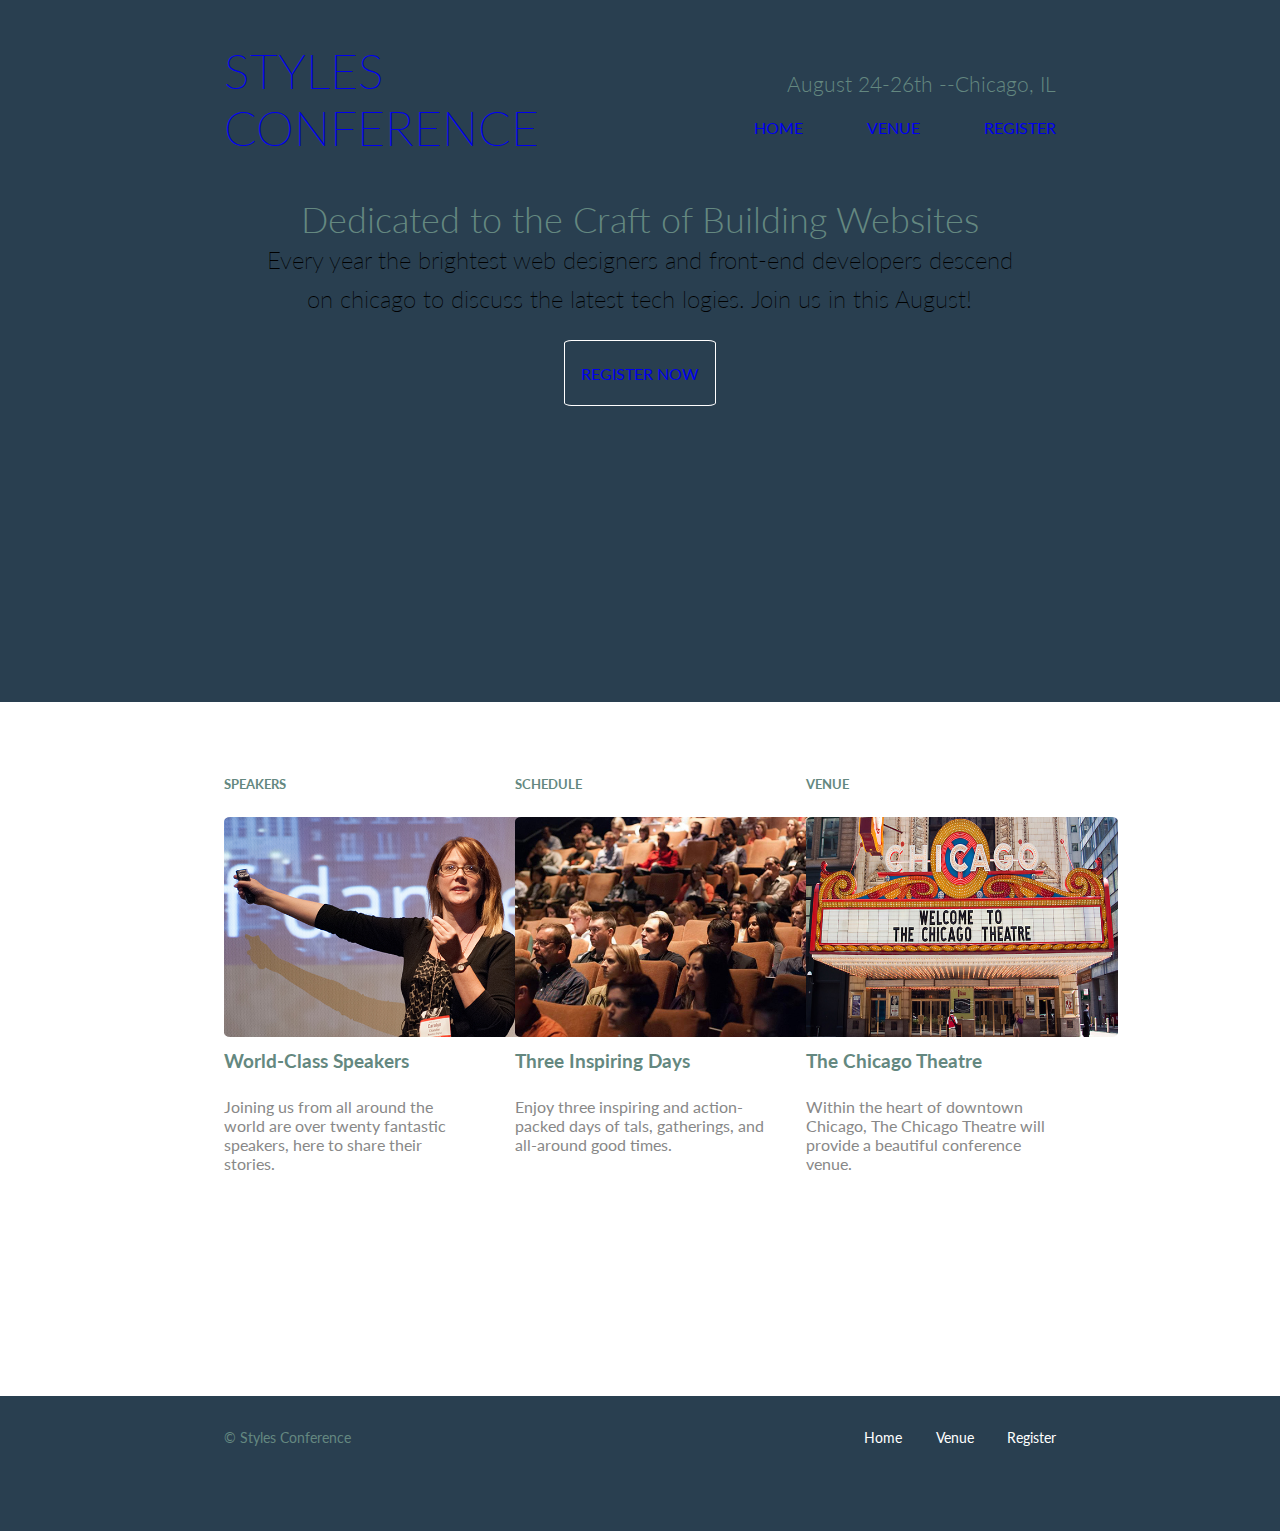
==== home.html @ 8dbaf49f "added venue.html venuestylesheet.css" ====
<!DOCTYPE html>
<html lang="en">
<head>
    <meta charset="UTF-8">
    <meta name="viewport" content="width=device-width, initial-scale=1.0">
    <link rel="stylesheet" href="./assets/stylesheet/homeStylesheet.css">
    <link rel="stylesheet" href="./assets/stylesheet/reset.css">
    <link href="https://fonts.googleapis.com/css2?family=Lato:wght@100;300;400;700;900&display=swap" rel="stylesheet">
    <title>Document</title>
</head>
<body>
  
  <header class="head">
    <div class="container">
      <div class="container-1">
          <h1 class="header"><a href="http://">STYLES CONFERENCE</a></h1>
          <nav class="navigation">
            <h3 class="date colora">August 24-26th --Chicago, IL</h3>
            <ul class="nav-list">
              <li class="nav-list-item"><a class="nav-hover" href="http://">HOME</a></li>
              <li class="nav-list-item"><a class="nav-hover"  href="http://">VENUE</a></li>
              <li class="nav-list-item"><a class="nav-hover"  href="http://">REGISTER</a></li>
            </ul>
          </nav>
      </div>
      <div class="container-2">
        <h2 class="header2 colora">Dedicated to the Craft of Building Websites</h2>
        <p class="paragraph">Every year the brightest web designers and front-end developers descend on chicago to discuss the latest tech logies. Join us in this August!</p>
        <a class="register" href="http://">REGISTER NOW</a>
      </div>
    </div>
  </header>

  <main class="body">
    <div class="main">
      <div class="homeDiv">
        <h5 class="firstHeading mBottom">SPEAKERS</h5>
        <img src="./assets/images/speakers.jpg" alt="A_female_speaker" class="homeImg">
        <h3 class="secondHeading mBottom">World-Class Speakers</h3>
        <p class="pgraph">Joining us from all around the world are over twenty fantastic speakers, here to share their stories.</p>
      </div>
      <div class="homeDiv">
        <h5 class="firstHeading mBottom">SCHEDULE</h5>
        <img src="./assets/images/schedule.jpg" alt="Participants_in_lecture_theatre" class="homeImg">
        <h3 class="secondHeading mBottom">Three Inspiring Days</h3>
        <p class="pgraph">Enjoy three inspiring and action-packed days of tals, gatherings, and all-around good times.</p>
      </div>
      <div class="homeDiv">
        <h5 class="firstHeading mBottom">VENUE</h5>
        <img src="./assets/images/venue.jpg" alt="The_Chicago_Theatre" class="homeImg">
        <h3 class="secondHeading mBottom">The Chicago Theatre</h3>
        <p class="pgraph">Within the heart of downtown Chicago, The Chicago Theatre will provide a beautiful conference venue.</p>
      </div>
    </div>
  </main>

  <footer class="footer">
    <div class="homeFooter">
      <div class="footerDiv">
        <p class="parag">© Styles Conference</p>
      </div>
      <div class="footerDiv">
        <nav class="homeNav">
          <ul class="homeUl">
            <li class="homeLi"><a href="" class="homeLink">Home</a></li>
            <li class="homeLi"><a href="" class="homeLink">Venue</a></li>
            <li class="homeLi"><a href="" class="homeLink">Register</a></li>
          </ul>
        </nav>
      </div>
    </div>
  </footer>

    
</body>
</html>
---- assets/stylesheet/homeStylesheet.css ----
.head {
    width: 100%;
    height:78vh;
    background-color: #293F50;
}
.container {
    width: 65%;
    display: flex;
    flex-direction: column;
    margin: 0 auto;
}
.container-1 {
    margin:5% 0;
    display: flex ;
    flex-direction: row;
    justify-content: space-between;
}
.header {
    width: 20%;
    font-weight:200 ;
    font-size: 3em;
   
}
.colora {
    color:#648880;
    font-weight:300 ;
}
.date {
    font-size: 1.3em;
    display: flex;
    justify-content: flex-end;
    margin-top: 8%;
}
.nav-list {
    display: flex;
    margin:6% 0 0 0;   
}
.nav-list-item {
    margin-left:4em;
    font-size: 1em;
    
}
.nav-hover:hover {
    color:#648880;
}

.container-2 {
    display: flex;
    flex-direction: column;
    width: 90%;
    margin: 0 auto;
}
.header2 {
    text-align: center;
    font-weight: 300;
    font-size: 2.25em;
}
.paragraph {
    text-align: center;
    font-size: 1.5em;
    font-weight: 200;
    line-height: 1.6;
}
.register {
    width: 20%;
    align-self: center;
    margin-top: 3%;
    padding: 1.4rem 0;
    border: 1px solid white;
    text-align: center;
    border-radius: 5%;
}
.register:hover {
    background-color: white;
    color:#648880;
}




.main {
    display: flex;
    width: 65%;
    margin: 0 auto;
    justify-content: space-between;
    align-content: center;
    margin-top: 5%;
    height: 70vh;
}
.mBottom {
    margin-bottom: 10%;
}
.homeDiv {
    flex-basis: 30%;
    width: 30%;
}
.homeImg {
    border-radius: 2%;
    height: 35%;
}
.firstHeading,
.secondHeading {
    color: #648880;
    margin-top: 4%;
}
.homeFooter {
    color: white;
    display: flex;
}
.footerDiv {
    flex: 1;
    margin: 4% 0 0 0;
}
.homeUl {
    display: flex;
    justify-content: flex-end;
}
.homeLink {
    color: white;
    text-decoration: none;
}
.homeLi {
    list-style-type: none;
    display: flex 1;
    margin-left:8%;
    font-size: 0.9em;
}
.homeFooter {
    width: 65%;
    display: flex;
    margin: 0 auto;
}
.footer {
    background-color: #293F50;
    width: 100%;
    height: 15vh;
}
.homeLink:hover {
    color:  #648880;
}
.parag {
    color:  #648880;
    font-size: 0.9em;
}
.pgraph {
    color:#888888;
}
.margin-bottom {
    margin-top: 2%;
}
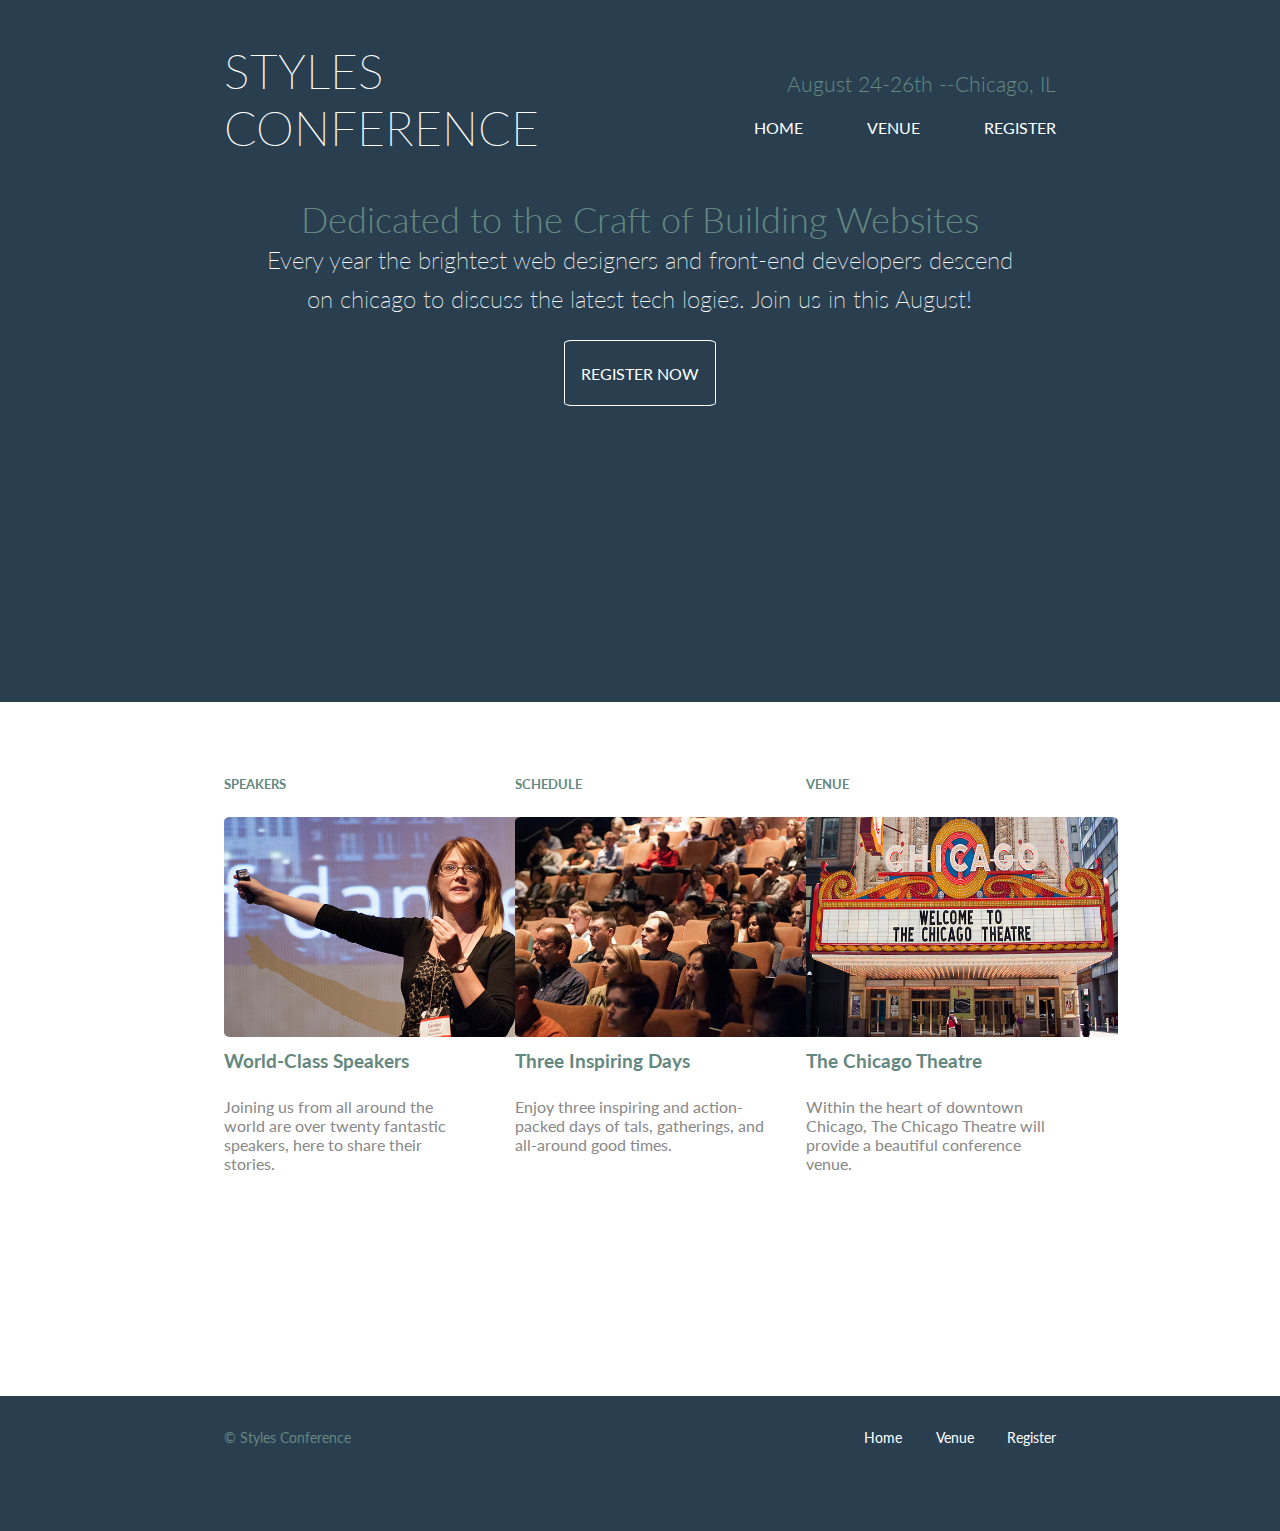
==== commit 1e74a4ac: "linking my navigations" ====
--- a/home.html
+++ b/home.html
@@ -13,12 +13,12 @@
   <header class="head">
     <div class="container">
       <div class="container-1">
-          <h1 class="header"><a href="http://">STYLES CONFERENCE</a></h1>
+          <h1 class="header"><a href="./home.html">STYLES CONFERENCE</a></h1>
           <nav class="navigation">
             <h3 class="date colora">August 24-26th --Chicago, IL</h3>
             <ul class="nav-list">
-              <li class="nav-list-item"><a class="nav-hover" href="http://">HOME</a></li>
-              <li class="nav-list-item"><a class="nav-hover"  href="http://">VENUE</a></li>
+              <li class="nav-list-item"><a class="nav-hover" href="./home.html">HOME</a></li>
+              <li class="nav-list-item"><a class="nav-hover"  href="./venue.html">VENUE</a></li>
               <li class="nav-list-item"><a class="nav-hover"  href="http://">REGISTER</a></li>
             </ul>
           </nav>
@@ -62,8 +62,8 @@
       <div class="footerDiv">
         <nav class="homeNav">
           <ul class="homeUl">
-            <li class="homeLi"><a href="" class="homeLink">Home</a></li>
-            <li class="homeLi"><a href="" class="homeLink">Venue</a></li>
+            <li class="homeLi"><a href="./home.html" class="homeLink">Home</a></li>
+            <li class="homeLi"><a href="./venue.html" class="homeLink">Venue</a></li>
             <li class="homeLi"><a href="" class="homeLink">Register</a></li>
           </ul>
         </nav>
--- a/assets/stylesheet/homeStylesheet.css
+++ b/assets/stylesheet/homeStylesheet.css
@@ -1,3 +1,6 @@
+body {
+    color: white;
+}
 .head {
     width: 100%;
     height:78vh;
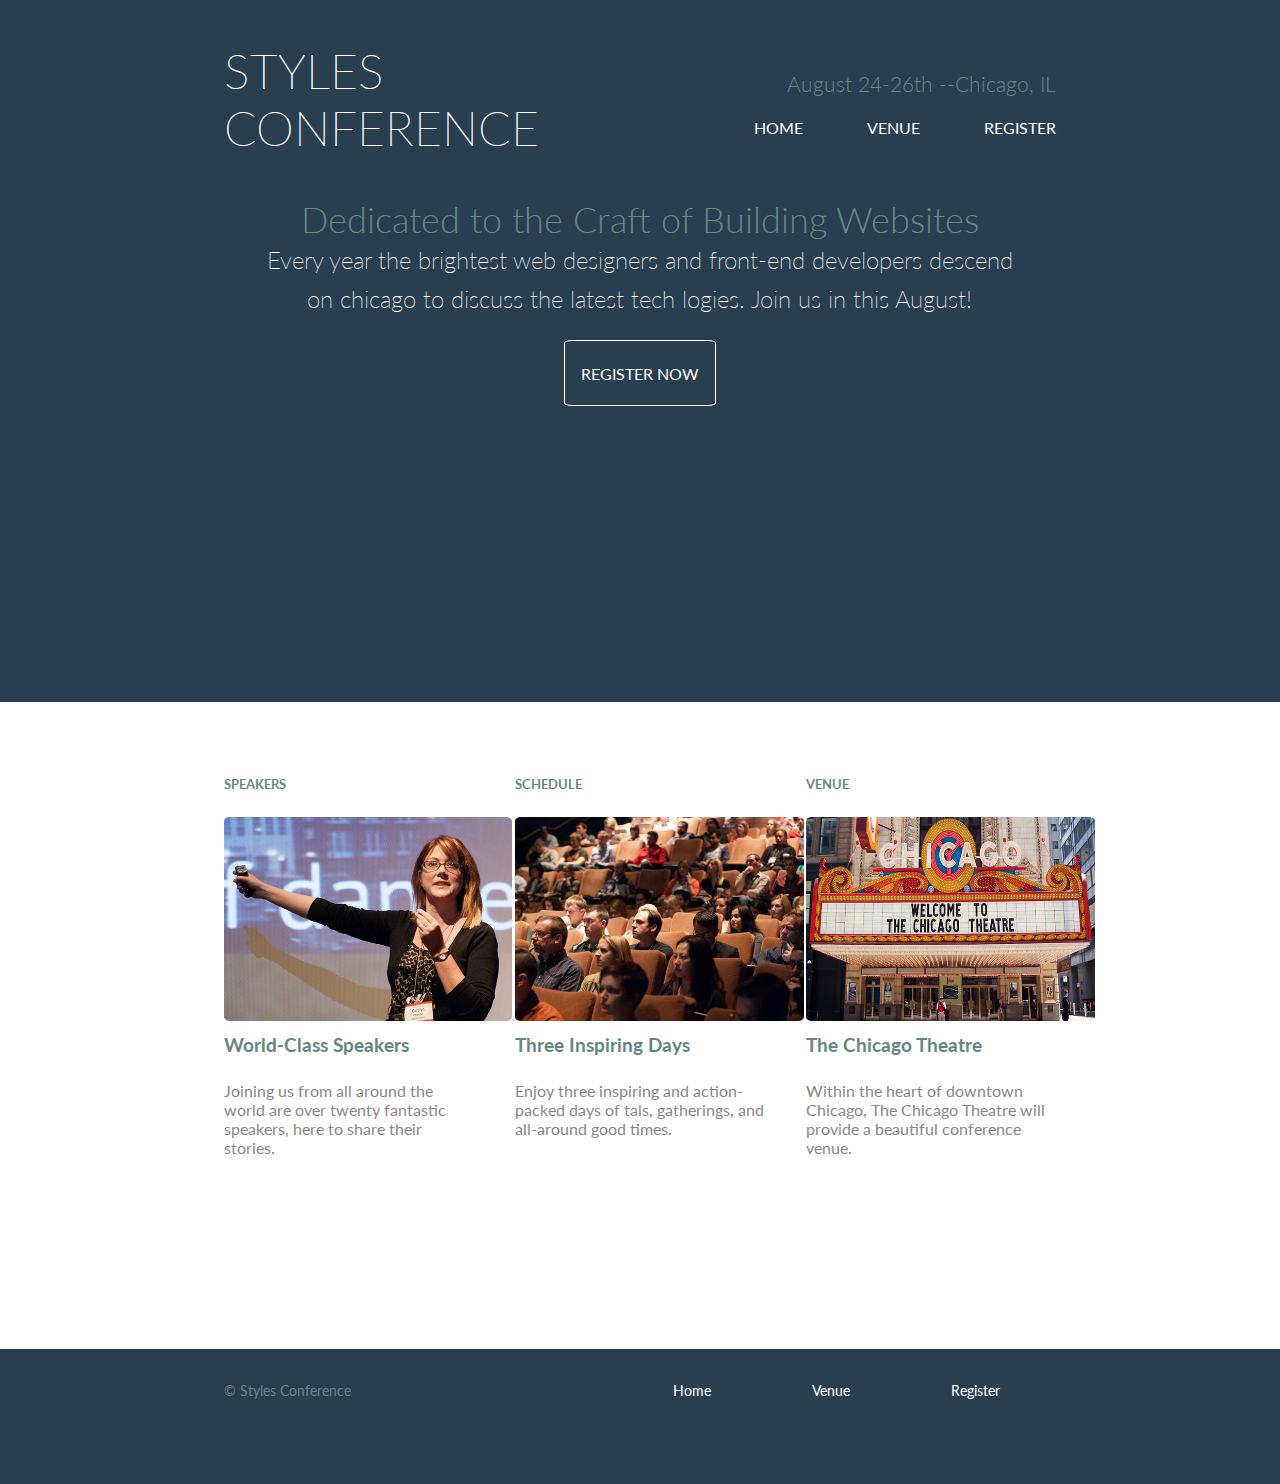
==== commit 2d342ffb: "modified home venue and register.htm css to be more responsive" ====
--- a/home.html
+++ b/home.html
@@ -6,7 +6,7 @@
     <link rel="stylesheet" href="./assets/stylesheet/homeStylesheet.css">
     <link rel="stylesheet" href="./assets/stylesheet/reset.css">
     <link href="https://fonts.googleapis.com/css2?family=Lato:wght@100;300;400;700;900&display=swap" rel="stylesheet">
-    <title>Document</title>
+    <title>Style Conference</title>
 </head>
 <body>
   
@@ -19,14 +19,14 @@
             <ul class="nav-list">
               <li class="nav-list-item"><a class="nav-hover" href="./home.html">HOME</a></li>
               <li class="nav-list-item"><a class="nav-hover"  href="./venue.html">VENUE</a></li>
-              <li class="nav-list-item"><a class="nav-hover"  href="http://">REGISTER</a></li>
+              <li class="nav-list-item"><a class="nav-hover"  href="./register.html">REGISTER</a></li>
             </ul>
           </nav>
       </div>
       <div class="container-2">
         <h2 class="header2 colora">Dedicated to the Craft of Building Websites</h2>
         <p class="paragraph">Every year the brightest web designers and front-end developers descend on chicago to discuss the latest tech logies. Join us in this August!</p>
-        <a class="register" href="http://">REGISTER NOW</a>
+        <a class="register" href="./register.html">REGISTER NOW</a>
       </div>
     </div>
   </header>
@@ -64,7 +64,7 @@
           <ul class="homeUl">
             <li class="homeLi"><a href="./home.html" class="homeLink">Home</a></li>
             <li class="homeLi"><a href="./venue.html" class="homeLink">Venue</a></li>
-            <li class="homeLi"><a href="" class="homeLink">Register</a></li>
+            <li class="homeLi"><a href="./register.html" class="homeLink">Register</a></li>
           </ul>
         </nav>
       </div>
--- a/assets/stylesheet/homeStylesheet.css
+++ b/assets/stylesheet/homeStylesheet.css
@@ -1,153 +1,216 @@
 body {
-    color: white;
+  color: white;
 }
 .head {
-    width: 100%;
-    height:78vh;
-    background-color: #293F50;
+  width: 100%;
+  height:78vh;
+  background-color: #293F50;
 }
 .container {
-    width: 65%;
-    display: flex;
-    flex-direction: column;
-    margin: 0 auto;
+  width: 65%;
+  display: flex;
+  flex-direction: column;
+  margin: 0 auto;
 }
 .container-1 {
-    margin:5% 0;
-    display: flex ;
-    flex-direction: row;
-    justify-content: space-between;
+  margin:5% 0;
+  display: flex ;
+  flex-direction: row;
+  justify-content: space-between;
 }
 .header {
-    width: 20%;
-    font-weight:200 ;
-    font-size: 3em;
-   
+  width: 20%;
+  font-weight:200 ;
+  font-size: 3em;
 }
 .colora {
-    color:#648880;
-    font-weight:300 ;
+  color:#648880;
+  font-weight:300 ;
 }
 .date {
-    font-size: 1.3em;
-    display: flex;
-    justify-content: flex-end;
-    margin-top: 8%;
+  font-size: 1.3em;
+  display: flex;
+  justify-content: flex-end;
+  margin-top: 8%;
 }
 .nav-list {
-    display: flex;
-    margin:6% 0 0 0;   
+  display: flex;
+  margin:6% 0 0 0;   
 }
 .nav-list-item {
-    margin-left:4em;
-    font-size: 1em;
+  margin-left:4em;
+  font-size: 1em;
     
 }
 .nav-hover:hover {
-    color:#648880;
+  color:#648880;
 }
 
 .container-2 {
-    display: flex;
-    flex-direction: column;
-    width: 90%;
-    margin: 0 auto;
+  display: flex;
+  flex-direction: column;
+  width: 90%;
+  margin: 0 auto;
 }
 .header2 {
-    text-align: center;
-    font-weight: 300;
-    font-size: 2.25em;
+  text-align: center;
+  font-weight: 300;
+  font-size: 2.25em;
 }
 .paragraph {
-    text-align: center;
-    font-size: 1.5em;
-    font-weight: 200;
-    line-height: 1.6;
+  text-align: center;
+  font-size: 1.5em;
+  font-weight: 200;
+  line-height: 1.6;
 }
 .register {
-    width: 20%;
-    align-self: center;
-    margin-top: 3%;
-    padding: 1.4rem 0;
-    border: 1px solid white;
-    text-align: center;
-    border-radius: 5%;
+  width: 20%;
+  align-self: center;
+  margin-top: 3%;
+  padding: 1.4rem 0;
+  border: 1px solid white;
+  text-align: center;
+  border-radius: 5%;
 }
 .register:hover {
-    background-color: white;
-    color:#648880;
+  background-color: white;
+  color:#648880;
 }
 
 
 
 
 .main {
-    display: flex;
-    width: 65%;
-    margin: 0 auto;
-    justify-content: space-between;
-    align-content: center;
-    margin-top: 5%;
-    height: 70vh;
+  display: flex;
+  width: 65%;
+  margin: 0 auto;
+  justify-content: space-between;
+  align-content: center;
+  margin-top: 5%;
 }
 .mBottom {
-    margin-bottom: 10%;
+  margin-bottom: 10%;
 }
 .homeDiv {
-    flex-basis: 30%;
-    width: 30%;
+  flex-basis: 30%;
+  width: 30%;
 }
 .homeImg {
-    border-radius: 2%;
-    height: 35%;
+  border-radius: 2%;
+  height: 35%;
 }
 .firstHeading,
 .secondHeading {
-    color: #648880;
-    margin-top: 4%;
+  color: #648880;
+  margin-top: 4%;
 }
 .homeFooter {
-    color: white;
-    display: flex;
+  color: white;
+  display: flex;
 }
 .footerDiv {
-    flex: 1;
-    margin: 4% 0 0 0;
+  flex: 1;
+  margin: 4% 0 0 0;
 }
 .homeUl {
-    display: flex;
-    justify-content: flex-end;
+  display: flex;
+  justify-content: flex-end;
 }
 .homeLink {
-    color: white;
-    text-decoration: none;
+  color: white;
+  text-decoration: none;
 }
 .homeLi {
-    list-style-type: none;
-    display: flex 1;
-    margin-left:8%;
-    font-size: 0.9em;
+	list-style-type: none;
+	width: 50%;
+  margin-left:8%;
+  font-size: 0.9em;
 }
 .homeFooter {
-    width: 65%;
-    display: flex;
-    margin: 0 auto;
-}
+  width: 65%;
+  display: flex;
+  margin: 0 auto;
+}
+
+
+.homeLink:hover {
+  color:  #648880;
+}
+.parag {
+  color:  #648880;
+  font-size: 0.9em;
+}
+.pgraph {
+  color:#888888;
+}
+.margin-bottom {
+  margin-top: 2%;
+}
+
 .footer {
-    background-color: #293F50;
+  background-color: #293F50;
+  width: 100%;
+  height: 15vh;
+}
+
+@media (max-width:600px){
+  .head {
+		display: flex;
+		width: 100%;
+    flex-direction: column;
+    height: 120%;
+  }
+  .container-1 {
+    flex-direction: column;
+        
+	}
+	.header {
+		font-size:1.5em ;
+		width: 100%;
+	}
+	.header2 {
+		font-size: 1em;
+	}
+  .main {
+  flex-direction: column;
+    
+  } 
+  .homeImg {
+  width: 100%;
+  }
+  .homeDiv {
     width: 100%;
-    height: 15vh;
-}
-.homeLink:hover {
-    color:  #648880;
-}
-.parag {
-    color:  #648880;
-    font-size: 0.9em;
-}
-.pgraph {
-    color:#888888;
-}
-.margin-bottom {
-    margin-top: 2%;
+  }
+  .register{
+		width: 33%;
+    margin-bottom: 5%;
+    font-size:.5em ;
+    padding: .8rem .1em;
+  }
+  .paragraph {
+    font-size:1em ;
+  }
+	.nav-list-item {
+	  justify-content: flex-start;
+    margin-left: 2.8em;
+    font-size:.7em ;
+  }
+  .date {
+    font-size: 1em;
+    margin-bottom: .2em;
+    justify-content: center;
+  }
+	.footer {
+		margin-top: 2%;
+		width: 100%;
+		height: 12vh;
+  }
+  .homeLink{
+    font-size: .8em;
+  }
+  .homeFooter {
+    width: 80%;
+  }
+    
+   
 }